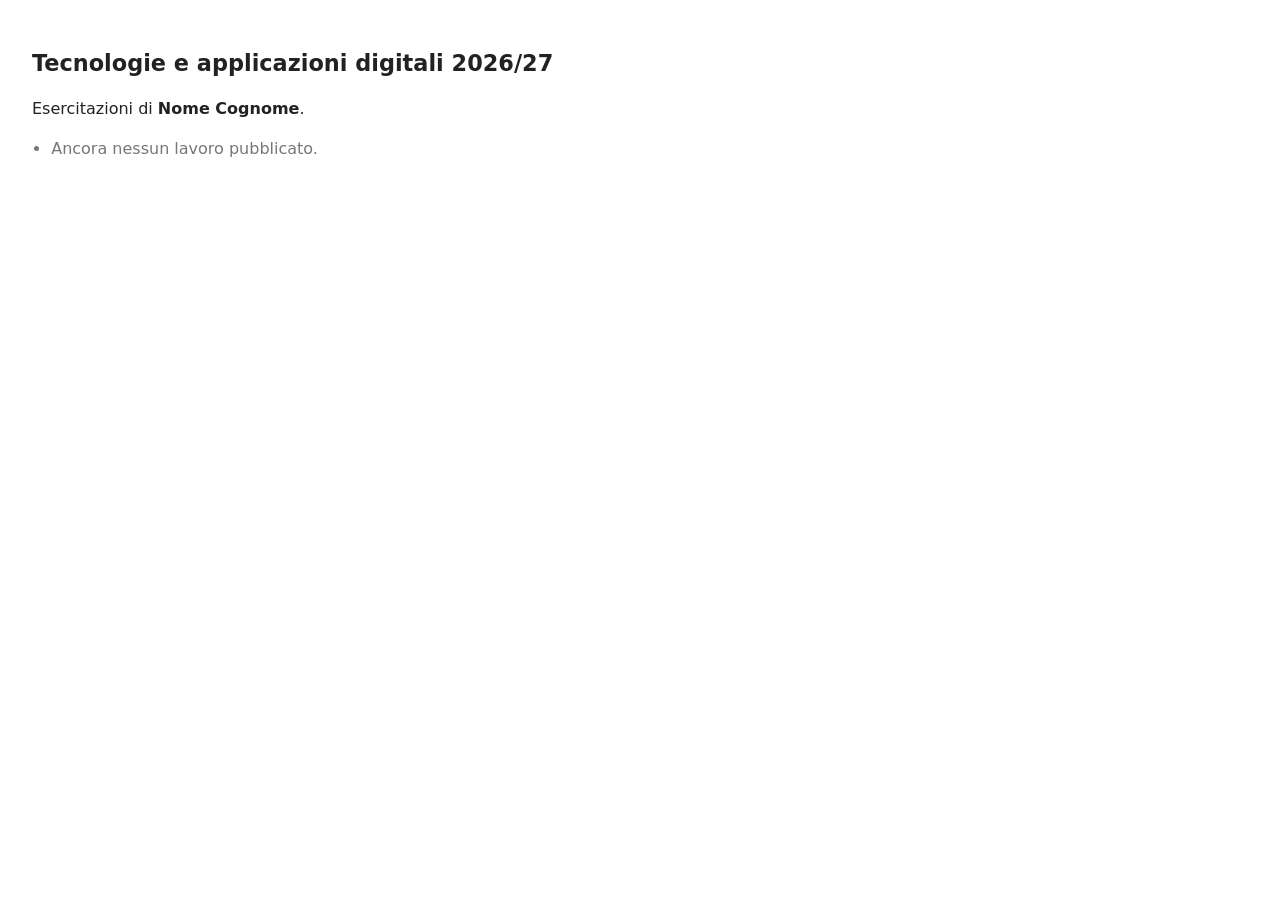
==== index.html @ 47702e02 "Initial commit" ====
<!DOCTYPE html>
<html lang="it">
<head>
  <meta charset="utf-8">
  <meta name="viewport" content="width=device-width, initial-scale=1">
  <title>Tecnologie e applicazioni digitali 2026/27</title>
  <style>
    body {
      margin: 0;
      padding: 2rem;
      font-family: system-ui, sans-serif;
      line-height: 1.5;
      color: #222;
      background: #fff;
    }
    h1 { font-size: 1.4rem; font-weight: 600; }
    ul { padding-left: 1.2rem; }
    li { margin-bottom: 0.3rem; }
    .vuoto { color: #777; }
  </style>
</head>
<body>
  <h1>Tecnologie e applicazioni digitali 2026/27</h1>
  <p>Esercitazioni di <strong>Nome Cognome</strong>.</p>

  <!-- Il comando /crea aggiunge qui una voce per ogni cartella creata. -->
  <ul>
    <li class="vuoto">Ancora nessun lavoro pubblicato.</li>
  </ul>
</body>
</html>
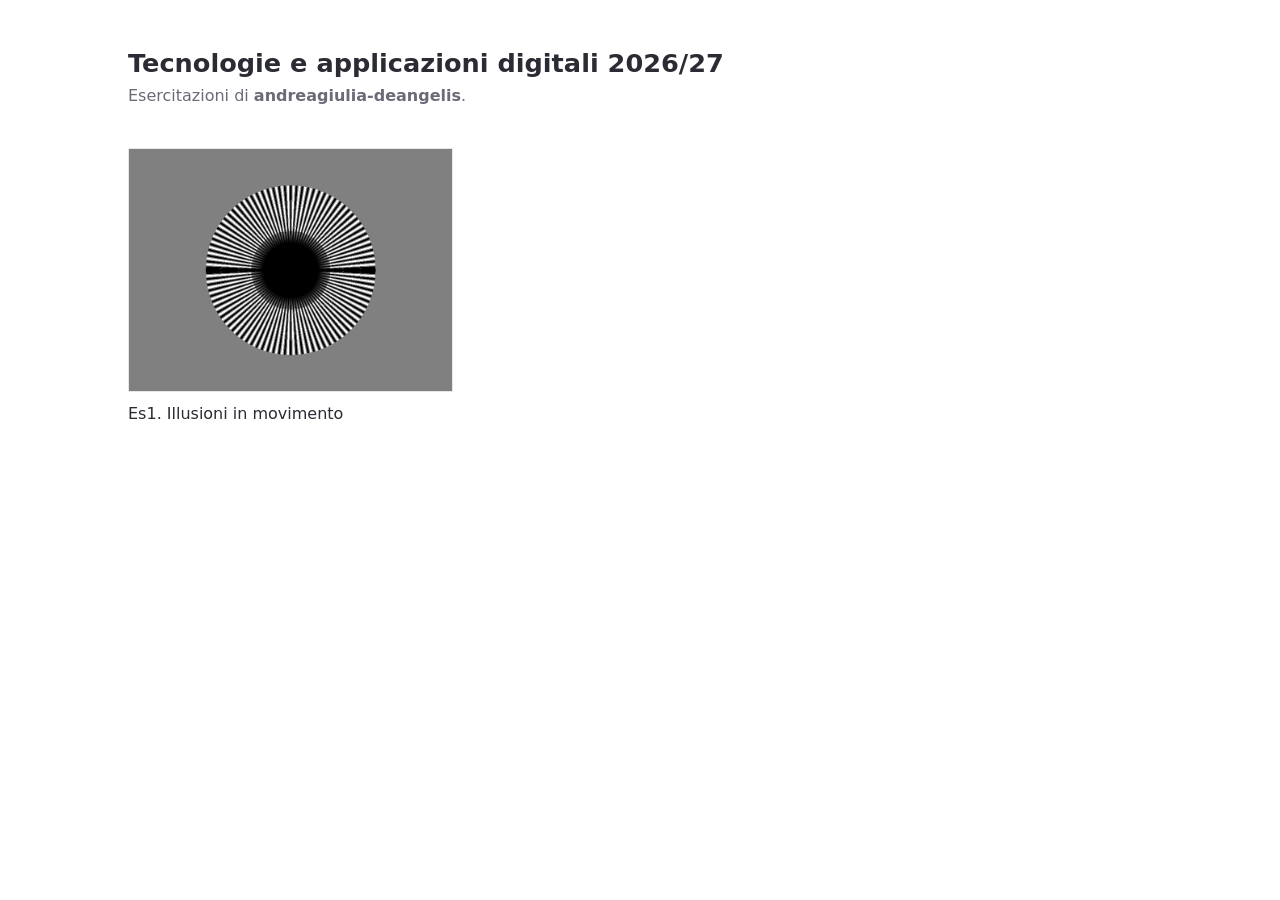
==== commit 01ab6409: "es1: completati movimento (rotazione e pulsazione), preview coerente e commento parametri critici" ====
--- a/index.html
+++ b/index.html
@@ -7,25 +7,90 @@
   <style>
     body {
       margin: 0;
-      padding: 2rem;
+      padding: 3rem 2rem 4rem;
       font-family: system-ui, sans-serif;
       line-height: 1.5;
-      color: #222;
+      color: #2b2b33;
       background: #fff;
     }
-    h1 { font-size: 1.4rem; font-weight: 600; }
-    ul { padding-left: 1.2rem; }
-    li { margin-bottom: 0.3rem; }
-    .vuoto { color: #777; }
+    main { max-width: 64rem; margin: 0 auto; }
+    h1 { margin: 0; font-size: 1.6rem; font-weight: 600; line-height: 1.25; }
+    h1 + p { margin: 0.25rem 0 2.5rem; color: #6b6b78; }
+
+    /* le voci dell'elenco diventano schede: anteprima sopra, nome sotto */
+    ul {
+      display: grid;
+      grid-template-columns: repeat(auto-fill, minmax(15rem, 1fr));
+      gap: 2rem 1.5rem;
+      margin: 0;
+      padding: 0;
+      list-style: none;
+    }
+    a { display: block; color: inherit; text-decoration: none; }
+    a:focus-visible { outline: 2px solid #9060c0; outline-offset: 4px; }
+    .anteprima {
+      display: block;
+      aspect-ratio: 4 / 3;
+      margin-bottom: 0.6rem;
+      background: #f3f3f6;
+      border: 1px solid #e6e6ec;
+      transition: border-color 0.15s;
+    }
+    .anteprima img {
+      display: block;
+      width: 100%;
+      height: 100%;
+      object-fit: contain;
+    }
+    a:hover .anteprima { border-color: #6b6b78; }
+    a:hover .nome { text-decoration: underline; }
+    /* cartella senza preview.png */
+    .anteprima.mancante {
+      display: flex;
+      align-items: center;
+      justify-content: center;
+      border-style: dashed;
+      color: #6b6b78;
+      font-size: 0.85rem;
+    }
+    .anteprima.mancante::after { content: "preview.png non ancora creata"; }
+    .vuoto { grid-column: 1 / -1; color: #6b6b78; }
+
+    @media (max-width: 30rem) {
+      body { padding: 2rem 1rem 3rem; }
+    }
   </style>
 </head>
 <body>
-  <h1>Tecnologie e applicazioni digitali 2026/27</h1>
-  <p>Esercitazioni di <strong>Nome Cognome</strong>.</p>
+  <main>
+    <h1>Tecnologie e applicazioni digitali 2026/27</h1>
+    <p>Esercitazioni di <strong>andreagiulia-deangelis</strong>.</p>
 
-  <!-- Il comando /crea aggiunge qui una voce per ogni cartella creata. -->
-  <ul>
-    <li class="vuoto">Ancora nessun lavoro pubblicato.</li>
-  </ul>
+    <!-- Il comando /crea aggiunge qui una voce per ogni cartella creata, nella forma
+         <li><a href="es1/">Es1. Titolo</a></li>: l'anteprima la aggiunge lo script qui sotto. -->
+    <ul id="lavori">
+      <li><a href="es1/">Es1. Illusioni in movimento</a></li>
+    </ul>
+  </main>
+
+  <script>
+    // Ogni voce prende l'anteprima del lavoro, preview.png nella sua cartella;
+    // se l'immagine non c'è ancora, resta un riquadro che lo dice.
+    for (const link of document.querySelectorAll('#lavori a')) {
+      const nome = document.createElement('span');
+      nome.className = 'nome';
+      nome.append(...link.childNodes);
+
+      const anteprima = document.createElement('span');
+      anteprima.className = 'anteprima';
+      const img = document.createElement('img');
+      img.alt = '';
+      img.onerror = () => { img.remove(); anteprima.classList.add('mancante'); };
+      img.src = link.getAttribute('href').replace(/\/?$/, '/') + 'preview.png';
+      anteprima.append(img);
+
+      link.append(anteprima, nome);
+    }
+  </script>
 </body>
 </html>
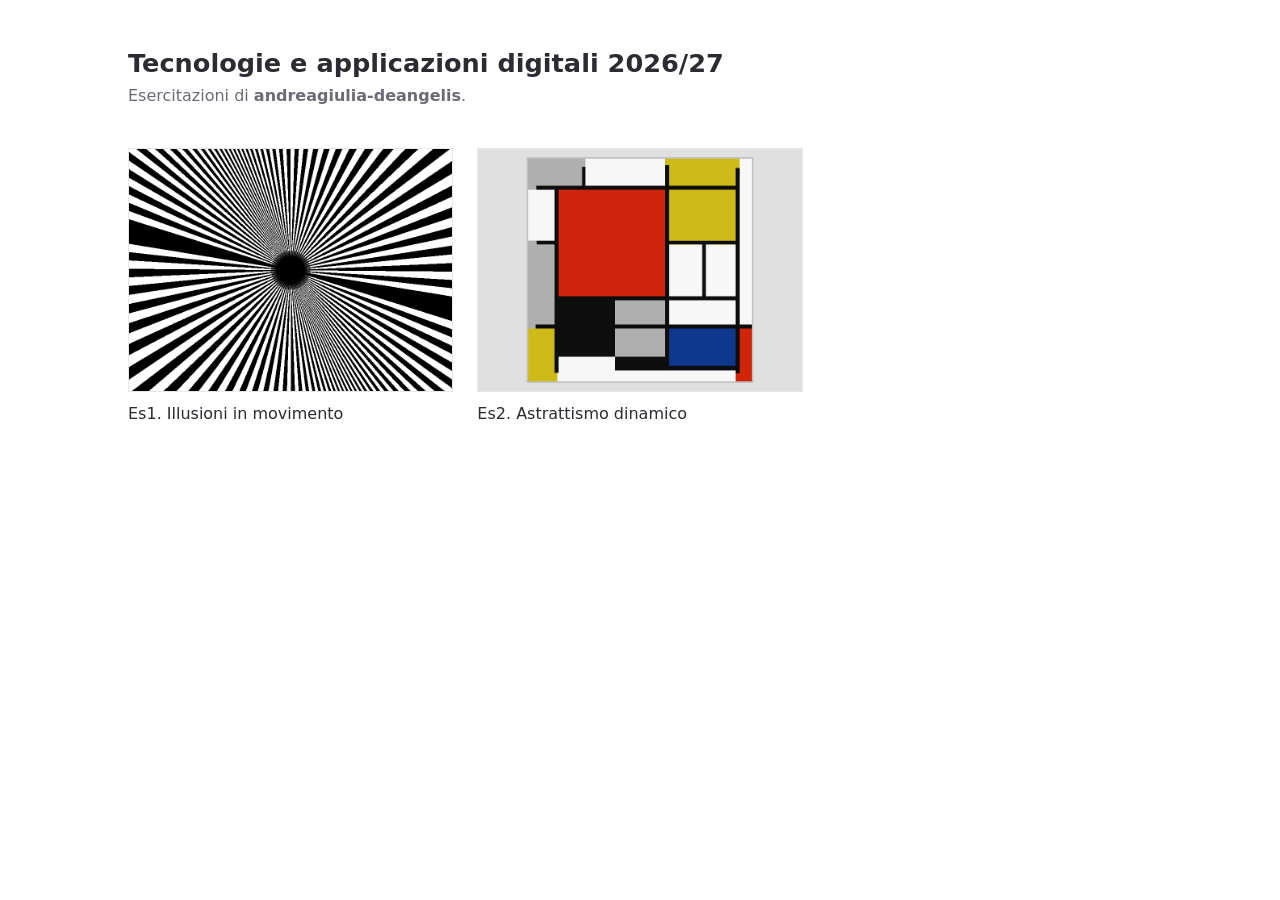
==== commit df5d4f98: "Consegna es2 astrattismo dinamico Co-authored-by: Copilot <223556219+Copilot@users.noreply.github.co" ====
--- a/index.html
+++ b/index.html
@@ -70,6 +70,7 @@
          <li><a href="es1/">Es1. Titolo</a></li>: l'anteprima la aggiunge lo script qui sotto. -->
     <ul id="lavori">
       <li><a href="es1/">Es1. Illusioni in movimento</a></li>
+      <li><a href="es2/">Es2. Astrattismo dinamico</a></li>
     </ul>
   </main>
 
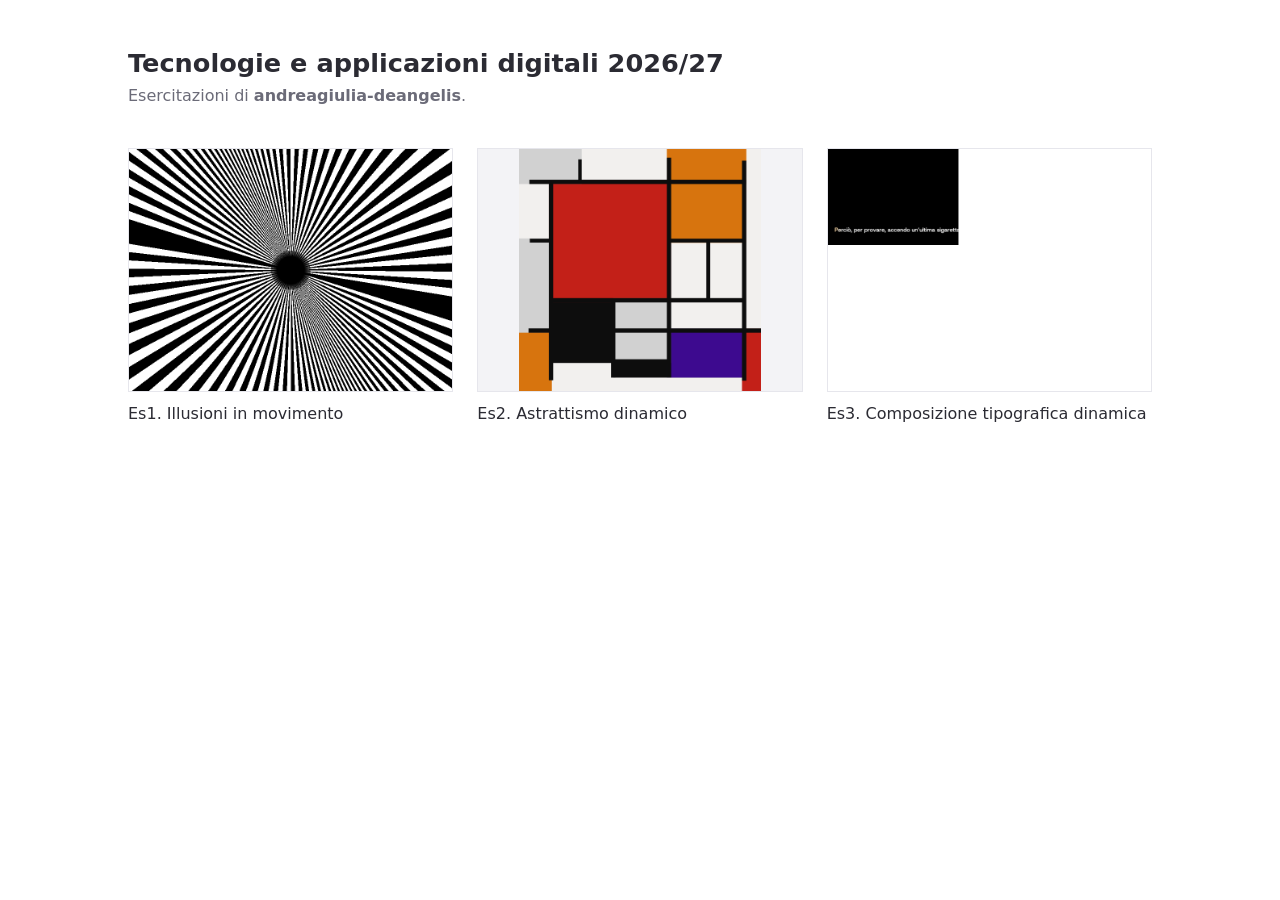
==== commit d5186975: "Consegna esercitazione es3 Co-authored-by: Copilot <223556219+Copilot@users.noreply.github.com>" ====
--- a/index.html
+++ b/index.html
@@ -71,6 +71,7 @@
     <ul id="lavori">
       <li><a href="es1/">Es1. Illusioni in movimento</a></li>
       <li><a href="es2/">Es2. Astrattismo dinamico</a></li>
+      <li><a href="es3/">Es3. Composizione tipografica dinamica</a></li>
     </ul>
   </main>
 
